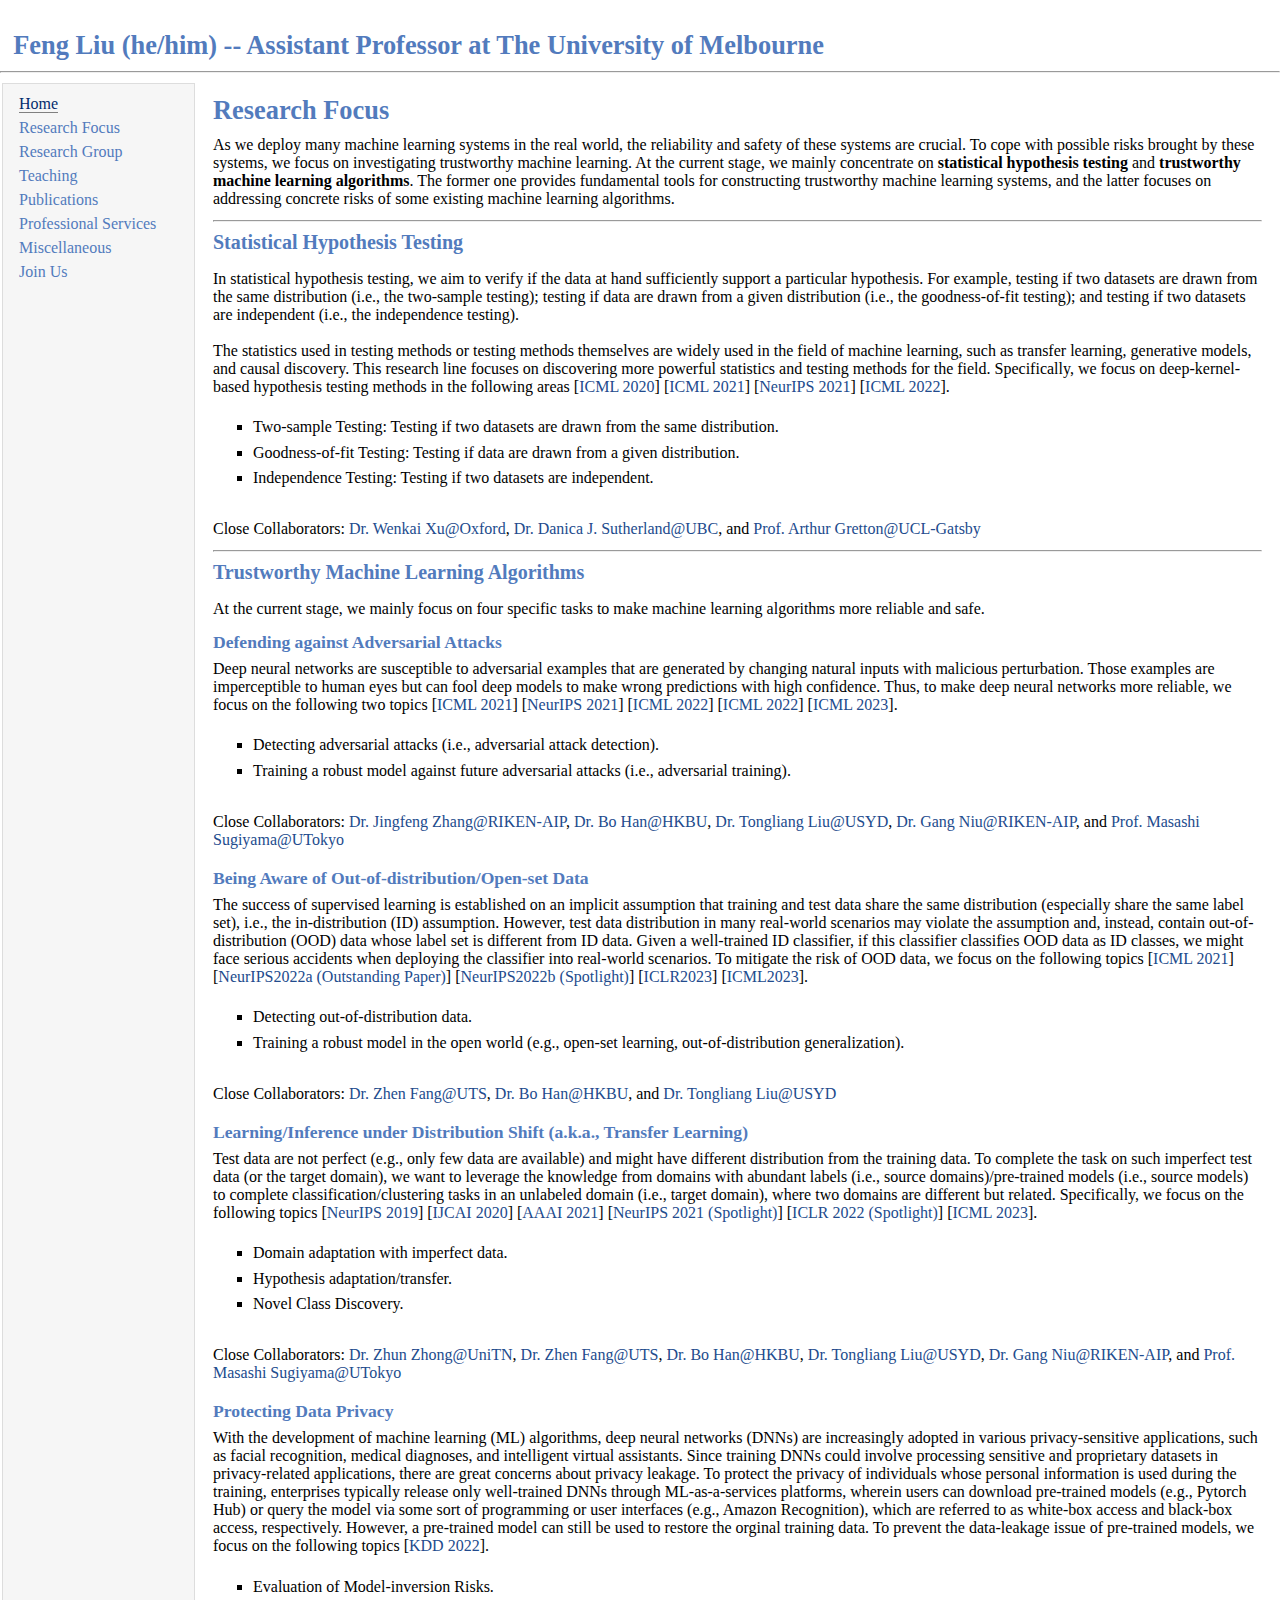
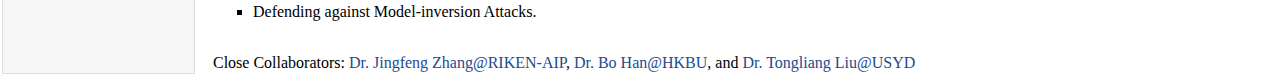
==== focus.html @ df2b4ece "Add files via upload" ====
<html>

<head>
    <meta http-equiv="Content-Type" content="text/html;charset=utf-8" />
    <link rel="stylesheet" type="text/css" href="style.css" />
    <title>Feng Liu (he/him) -- Assistant Professor at The University of Melbourne</title>
</head>

<body>
<h1 style="padding-left: 0.5em">Feng Liu (he/him) -- Assistant Professor at The University of Melbourne</h1><hr>
<table summary="Table for page layout." id="tlayout">
<tr valign="top">
<td id="layout-menu">
    <div class="menu-item"><a href="index.html" class="current">Home</a></div>
    <div class="menu-item"><a href="focus.html">Research Focus</a></div>
    <div class="menu-item"><a href="group.html">Research Group</a></div>
    <div class="menu-item"><a href="teaching.html">Teaching</a></div>
    <div class="menu-item"><a href="publication.html">Publications</a></div>
    <div class="menu-item"><a href="service.html">Professional Services</a></div>
    <div class="menu-item"><a href="miscellaneous.html">Miscellaneous</a></div>
    <div class="menu-item"><a href="join.html">Join Us</a></div>
</td>
<td id="layout-content">

    <h1 style="margin-top: 0em">Research Focus</h1>
	
    <!-- <p>[ <a href="#services">Professional Services</a>,
        <a href="#talks">Academic Talks</a>,
        <a href="#awards">Honors and Awards</a> ]</p>-->
    As we deploy many machine learning systems in the real world, the reliability and safety of these systems are crucial. To cope with possible risks brought by these systems, we focus on investigating trustworthy machine learning. At the current stage, we mainly concentrate on <b>statistical hypothesis testing</b> and <b>trustworthy machine learning algorithms</b>. The former one provides fundamental tools for constructing trustworthy machine learning systems, and the latter focuses on addressing concrete risks of some existing machine learning algorithms.
    <div>
        <h2><hr><a name="testing"></a>Statistical Hypothesis Testing</h2>
        In statistical hypothesis testing, we aim to verify if the data at hand sufficiently support a particular hypothesis. For example, testing if two datasets are drawn from the same distribution (i.e., the two-sample testing); testing if data are drawn from a given distribution (i.e., the goodness-of-fit testing); and testing if two datasets are independent (i.e., the independence testing). </br></br>
        
        The statistics used in testing methods or testing methods themselves are widely used in the field of machine learning, such as transfer learning, generative models, and causal discovery. This research line focuses on discovering more powerful statistics and testing methods for the field. Specifically, we focus on deep-kernel-based hypothesis testing methods in the following areas [<a href="https://arxiv.org/pdf/2002.09116.pdf" target="_blank">ICML 2020</a>]
            [<a href="https://arxiv.org/pdf/2010.11415.pdf" target="_blank">ICML 2021</a>]
            [<a href="https://arxiv.org/pdf/2106.07636.pdf" target="_blank">NeurIPS 2021</a>]
            [<a href="https://arxiv.org/pdf/2202.03077.pdf" target="_blank">ICML 2022</a>]. </br></br>
        <ul>
		<li><p>Two-sample Testing: Testing if two datasets are drawn from the same distribution.</p></li>
        <li><p>Goodness-of-fit Testing: Testing if data are drawn from a given distribution. </p></li>
        <li><p>Independence Testing: Testing if two datasets are independent.</p></li>
        </ul></br>
    Close Collaborators: <a href="https://www.stats.ox.ac.uk/~wxu/" target="_blank">Dr. Wenkai Xu@Oxford</a>, <a href="https://djsutherland.ml/" target="_blank">Dr. Danica J. Sutherland@UBC</a>, and
    <a href="https://www.gatsby.ucl.ac.uk/~gretton/" target="_blank">Prof. Arthur Gretton@UCL-Gatsby</a>
        
    </div>

    <div>
        <h2><hr><a name="tml"></a>Trustworthy Machine Learning Algorithms</h2>
        At the current stage, we mainly focus on four specific tasks to make machine learning algorithms more reliable and safe.
        
        <h3>Defending against Adversarial Attacks</h3>
        
        Deep neural networks are susceptible to adversarial examples that are generated by changing natural inputs with malicious perturbation. Those examples are imperceptible to human eyes but can fool deep models to make wrong predictions with high confidence. Thus, to make deep neural networks more reliable, we focus on the following two topics [<a href="https://arxiv.org/pdf/2010.11415.pdf" target="_blank">ICML 2021</a>] [<a href="https://arxiv.org/pdf/2106.07904" target="_blank">NeurIPS 2021</a>] [<a href="https://arxiv.org/pdf/2202.03077.pdf" target="_blank">ICML 2022</a>] [<a href="https://arxiv.org/pdf/2202.03077.pdf" target="_blank">ICML 2022</a>] [<a href="https://arxiv.org/pdf/2305.16035.pdf" target="_blank">ICML 2023</a>].</br></br>
        <ul>
            <li><p>Detecting adversarial attacks (i.e., adversarial attack detection). </p></li>
            <li><p>Training a robust model against future adversarial attacks (i.e., adversarial training).</p></li>
        </ul></br>
        
        Close Collaborators: <a href="https://zjfheart.github.io/" target="_blank">Dr. Jingfeng Zhang@RIKEN-AIP</a>, <a href="https://bhanml.github.io/" target="_blank">Dr. Bo Han@HKBU</a>, <a href="https://tongliang-liu.github.io/" target="_blank">Dr. Tongliang Liu@USYD</a>, <a href="https://niug1984.github.io/" target="_blank">Dr. Gang Niu@RIKEN-AIP</a>, and <a href="http://www.ms.k.u-tokyo.ac.jp/sugi/index.html" target="_blank">Prof. Masashi Sugiyama@UTokyo</a>
        
        
        <h3>Being Aware of Out-of-distribution/Open-set Data</h3>
        
        The success of supervised learning is established on an implicit assumption that training and test data share the same distribution (especially share the same label set), i.e., the in-distribution (ID) assumption. However, test data distribution in many real-world scenarios may violate the assumption and, instead, contain out-of-distribution (OOD) data whose label set is different from ID data. Given a well-trained ID classifier, if this classifier classifies OOD data as ID classes, we might face serious accidents when deploying the classifier into real-world scenarios. To mitigate the risk of OOD data, we focus on the following topics [<a href="https://arxiv.org/pdf/2106.15792.pdf" target="_blank">ICML 2021</a>] [<a href="https://arxiv.org/pdf/2210.14707.pdf" target="_blank">NeurIPS2022a (Outstanding Paper)</a>] [<a href="https://arxiv.org/pdf/2210.15198.pdf" target="_blank">NeurIPS2022b (Spotlight)</a>] [<a href="https://arxiv.org/pdf/2303.05033.pdf" target="_blank">ICLR2023</a>] [<a href="https://openreview.net/pdf?id=charggEv8v" target="_blank">ICML2023</a>].</br></br>
        
        <ul>
            <li><p>Detecting out-of-distribution data. </p></li>
            <li><p>Training a robust model in the open world (e.g., open-set learning, out-of-distribution generalization).</p></li>
        </ul></br>
        
        Close Collaborators: <a href="https://fang-zhen.github.io/index.html" target="_blank">Dr. Zhen Fang@UTS</a>, <a href="https://bhanml.github.io/" target="_blank">Dr. Bo Han@HKBU</a>, and <a href="https://tongliang-liu.github.io/" target="_blank">Dr. Tongliang Liu@USYD</a>
        
        <h3>Learning/Inference under Distribution Shift (a.k.a., Transfer Learning)</h3>
        
        Test data are not perfect (e.g., only few data are available) and might have different distribution from the training data. To complete the task on such imperfect test data (or the target domain), we want to leverage the knowledge from domains with abundant labels (i.e., source domains)/pre-trained models (i.e., source models) to complete classification/clustering tasks in an unlabeled domain (i.e., target domain), where two domains are different but related. Specifically, we focus on the following topics [<a href="https://www.skillsworkshop.ai/uploads/1/2/1/5/121527312/butterfly.pdf" target="_blank">NeurIPS 2019</a>] [<a href="https://arxiv.org/pdf/2007.14612.pdf" target="_blank">IJCAI 2020</a>] [<a href="https://arxiv.org/pdf/2101.01104.pdf" target="_blank">AAAI 2021</a>] [<a href="https://arxiv.org/pdf/2106.06326.pdf" target="_blank">NeurIPS 2021 (Spotlight)</a>] [<a href="https://arxiv.org/pdf/2102.04002.pdf" target="_blank">ICLR 2022 (Spotlight)</a>] [<a href="https://openreview.net/pdf?id=PJzjHAnoVp" target="_blank">ICML 2023</a>].</br></br>

        <ul>
            <li><p>Domain adaptation with imperfect data.</p></li>
            <li><p>Hypothesis adaptation/transfer.</p></li>
            <li><p>Novel Class Discovery.</p></li>
        </ul></br>
        
        Close Collaborators: <a href="https://zhunzhong.site/" target="_blank">Dr. Zhun Zhong@UniTN</a>, <a href="https://fang-zhen.github.io/index.html" target="_blank">Dr. Zhen Fang@UTS</a>, <a href="https://bhanml.github.io/" target="_blank">Dr. Bo Han@HKBU</a>, <a href="https://tongliang-liu.github.io/" target="_blank">Dr. Tongliang Liu@USYD</a>, <a href="https://niug1984.github.io/" target="_blank">Dr. Gang Niu@RIKEN-AIP</a>, and <a href="http://www.ms.k.u-tokyo.ac.jp/sugi/index.html" target="_blank">Prof. Masashi Sugiyama@UTokyo</a>
        
        <h3>Protecting Data Privacy</h3>
        
        With the development of machine learning (ML) algorithms, deep neural networks (DNNs) are increasingly adopted in various privacy-sensitive applications, such as facial recognition, medical diagnoses, and intelligent virtual assistants. Since training DNNs could involve processing sensitive and proprietary datasets in privacy-related applications, there are great concerns about privacy leakage. To protect the privacy of individuals whose personal information is used during the training, enterprises typically release only well-trained DNNs through ML-as-a-services platforms, wherein users can download pre-trained models (e.g., Pytorch Hub) or query the model via some sort of programming or user interfaces (e.g., Amazon Recognition), which are referred to as white-box access and black-box access, respectively. However, a pre-trained model can still be used to restore the orginal training data. To prevent the data-leakage issue of pre-trained models, we focus on the following topics [<a href="https://arxiv.org/pdf/2206.05483.pdf" target="_blank">KDD 2022</a>].</br></br>

        <ul>
            <li><p>Evaluation of Model-inversion Risks.</p></li>
            <li><p>Defending against Model-inversion Attacks.</p></li>
        </ul></br>

        Close Collaborators: <a href="https://zjfheart.github.io/" target="_blank">Dr. Jingfeng Zhang@RIKEN-AIP</a>, <a href="https://bhanml.github.io/" target="_blank">Dr. Bo Han@HKBU</a>, and <a href="https://tongliang-liu.github.io/" target="_blank">Dr. Tongliang Liu@USYD</a>
    </div>

</td>
</tr>
</table>
</body>
</html>
---- style.css ----
table#tlayout {
    width: 100%;
    border: none;
    border-collapse: separate;
    background: white;
}

body {
	background: white;
	font-family: Georgia, serif;
	padding-bottom: 8px;
	margin: 0;
}

#layout-menu {
	background: #f6f6f6;
	border: 1px solid #dddddd;
	padding-top: 0.5em;
	padding-left: 8px;
	padding-right: 8px;
	font-size: 1.0em;
	width: 175px;
	white-space: nowrap;
    text-align: left;
    vertical-align: top;
}

#layout-menu td {
	background: #f4f4f4;
    vertical-align: top;
}

#layout-content {
	padding-top: 0.0em;
	padding-left: 1.0em;
	padding-right: 1.0em;
    border: none;
    background: white;
    text-align: left;
    vertical-align: top;
}

#layout-menu a {
	line-height: 1.5em;
	margin-left: 0.5em;
}

tt {
    background: #ffffdd;
}

pre, tt {
	font-size: 90%;
	font-family: monaco, monospace;
}

a, a > tt {
	color: #224b8d;
	text-decoration: none;
}

a:hover {
	border-bottom: 1px orange solid;
}

#layout-menu a.current:link, #layout-menu a.current:visited {
	color: #022b6d;
	border-bottom: 1px gray solid;
}
#layout-menu a:link, #layout-menu a:visited, #layout-menu a:hover {
	color: #527bbd;
	text-decoration: none;
}
#layout-menu a:hover {
	text-decoration: none;
}

div.menu-category {
	border-bottom: 1px solid gray;
	margin-top: 0.8em;
	padding-top: 0.2em;
	padding-bottom: 0.1em;
	font-weight: bold;
}

div.menu-item {
	padding-left: 16px;
	text-indent: -16px;
}

div#toptitle {
	padding-bottom: 0.2em;
	margin-bottom: 1.5em;
	border-bottom: 3px double gray;
}

div#subtitle {
	margin-top: 0.0em;
	margin-bottom: 0.0em;
	padding-top: 0em;
	padding-bottom: 0.1em;
}

em {
	font-style: italic;
}

strong {
	font-weight: bold;
}

h1, h2, h3 {
	color: #527bbd;
	margin-top: 0.7em;
	margin-bottom: 0.3em;
    padding-top: 0.5em;
	padding-bottom: 0.2em;
	line-height: 1.0;	
}

h1 {
	font-size: 165%;
}

h2 {
	padding-top: 0.8em;
    padding-bottom: 0.6em;
	font-size: 125%;
}

h2 + h3 {
    padding-top: 0.2em;
}

h3 {
	font-size: 110%;
	border-bottom: none;
}

p {
	margin-top: 0.0em;
	margin-bottom: 0.8em;
	padding: 0;
	line-height: 1.3;
}

pre {
	padding: 0;
	margin: 0;
}

div#footer {
	font-size: small;
	border-top: 1px solid #c0c0c0;
	padding-top: 0.1em;
	margin-top: 4.0em;
	color: #c0c0c0;
}

div#footer a {
	color: #80a0b0;
}

div#footer-text {
	float: left;
	padding-bottom: 8px;
}

ul, ol, dl {
	margin-top: 0.2em;
	padding-top: 0;
	margin-bottom: 0.8em;
}

dt {
	margin-top: 0.5em;
	margin-bottom: 0;
}

dl {
	margin-left: 20px;
}

dd {
	color: #222222;
}

dd > *:first-child {
	margin-top: 0;
}

ul {
	list-style-position: outside;
	list-style-type: square;
}

p + ul, p + ol {
	margin-top: -0.5em;
}

li ul, li ol {
	margin-top: -0.3em;
}

ol {
	list-style-position: outside;
	list-style-type: decimal;
}

li p, dd p {
	margin-bottom: 0.3em;
}


ol ol {
	list-style-type: lower-alpha;
}

ol ol ol {
	list-style-type: lower-roman;
}

p + div.codeblock {
	margin-top: -0.6em;
}

div.codeblock, div.infoblock {
	margin-right: 0%;
	margin-top: 1.2em;
	margin-bottom: 1.3em;
}

div.blocktitle {
	font-weight: bold;
	color: #cd7b62;
	margin-top: 1.2em;
	margin-bottom: 0.1em;
}

div.blockcontent {
	border: 1px solid silver;
	padding: 0.3em 0.5em;
}

div.infoblock > div.blockcontent {
	background: #ffffee;
}

div.blockcontent p + ul, div.blockcontent p + ol {
	margin-top: 0.4em;
}

div.infoblock p {
	margin-bottom: 0em;
}

div.infoblock li p, div.infoblock dd p {
	margin-bottom: 0.5em;
}

div.infoblock p + p {
	margin-top: 0.8em;
}

div.codeblock > div.blockcontent {
	background: #f6f6f6;
}

span.pycommand {
	color: #000070;
}

span.statement {
	color: #008800;
}
span.builtin {
	color: #000088;
}
span.special {
	color: #990000;
}
span.operator {
	color: #880000;
}
span.error {
	color: #aa0000;
}
span.comment, span.comment > *, span.string, span.string > * {
	color: #606060;
}

@media print {
	#layout-menu { display: none; }
}

#fwtitle {
	margin: 2px;
}

#fwtitle #toptitle {
	padding-left: 0.5em;
	margin-bottom: 0.5em;
}

#layout-content h1:first-child, #layout-content h2:first-child, #layout-content h3:first-child {
	margin-top: -0.7em;
}

div#toptitle h1, #layout-content div#toptitle h1 {
	margin-bottom: 0.0em;
	padding-bottom: 0.1em;
	padding-top: 0;
	margin-top: 0.5em;
	border-bottom: none;
}

img.eq {
	padding: 0;
	padding-left: 0.1em;
	padding-right: 0.1em;
	margin: 0;
}

img.eqwl {
	padding-left: 2em;
	padding-top: 0.6em;
	padding-bottom: 0.2em;
	margin: 0;
}

table {
    border: 2px solid black;
    border-collapse: collapse;
}

td {
    padding: 2px;
    padding-left: 0.5em;
    padding-right: 0.5em;
    text-align: center;
    border: 1px solid gray;
}

table + table {
    margin-top: 1em;
}

tr.heading {
    font-weight: bold;
    border-bottom: 2px solid black;
}

img {
    border: none;
}

table.imgtable, table.imgtable td {
    border: none;
    text-align: left;
}
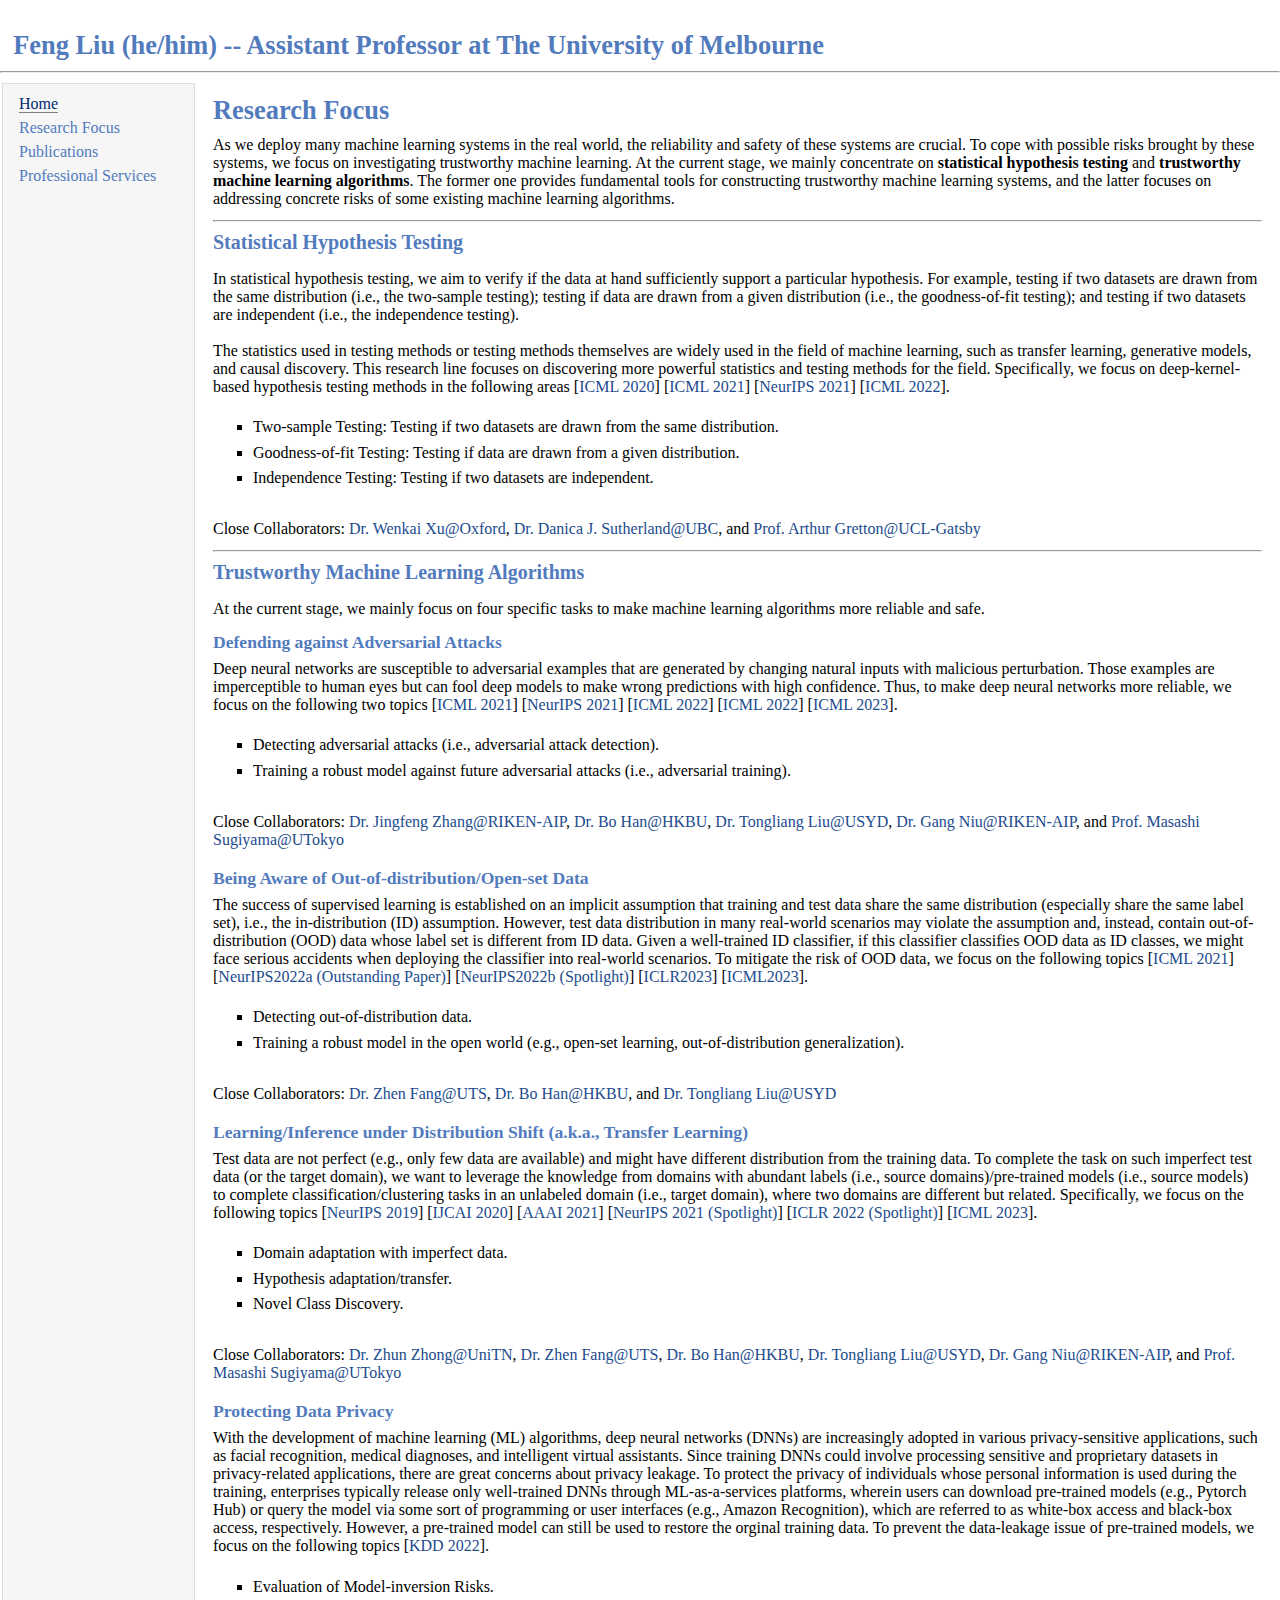
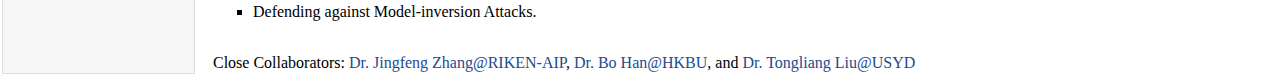
==== commit 38bccd0d: "Update focus.html" ====
--- a/focus.html
+++ b/focus.html
@@ -3,7 +3,7 @@
 <head>
     <meta http-equiv="Content-Type" content="text/html;charset=utf-8" />
     <link rel="stylesheet" type="text/css" href="style.css" />
-    <title>Feng Liu (he/him) -- Assistant Professor at The University of Melbourne</title>
+    <title>En Yu (he/him)</title>
 </head>
 
 <body>
@@ -13,12 +13,8 @@
 <td id="layout-menu">
     <div class="menu-item"><a href="index.html" class="current">Home</a></div>
     <div class="menu-item"><a href="focus.html">Research Focus</a></div>
-    <div class="menu-item"><a href="group.html">Research Group</a></div>
-    <div class="menu-item"><a href="teaching.html">Teaching</a></div>
     <div class="menu-item"><a href="publication.html">Publications</a></div>
     <div class="menu-item"><a href="service.html">Professional Services</a></div>
-    <div class="menu-item"><a href="miscellaneous.html">Miscellaneous</a></div>
-    <div class="menu-item"><a href="join.html">Join Us</a></div>
 </td>
 <td id="layout-content">
 
